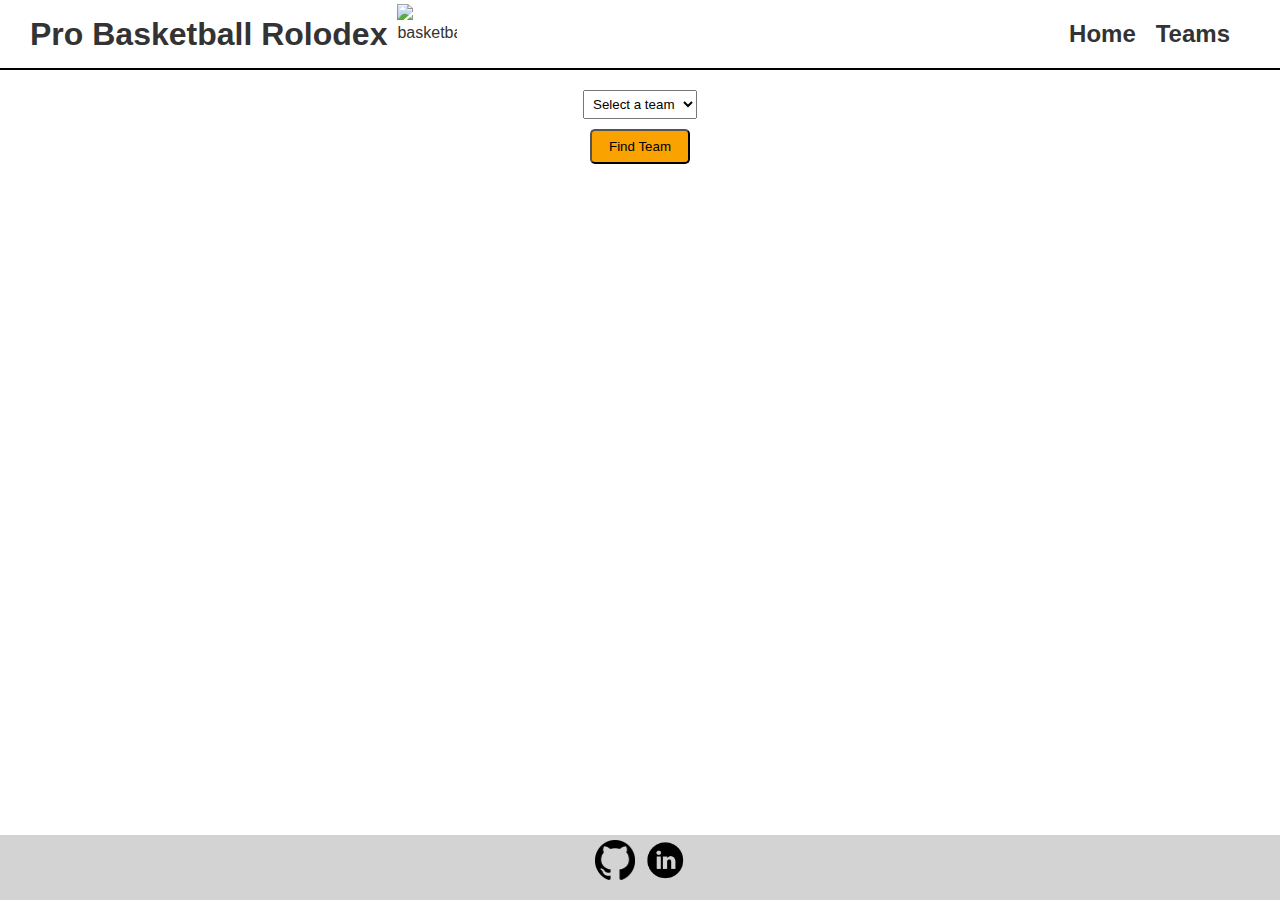
==== teams.html @ 77c17d79 "started with some media queries for home page" ====
<!DOCTYPE html>
<html lang="en">
  <head>
    <meta charset="UTF-8" />
    <meta http-equiv="X-UA-Compatible" content="IE=edge" />
    <meta name="viewport" content="width=device-width, initial-scale=1.0" />
    <link rel="stylesheet" href="styles.css" />
    <script src="https://unpkg.com/axios/dist/axios.min.js"></script>
 
    <title>Pro Basketball Rolodex | Teams</title>
  </head>
  <body>

    <div class="background-img">
      <header>
        <div class="navbar">
          <div id="logo">
            <h1>Pro Basketball Rolodex</h1>
            <img
              src="./assets/basketballicon.ico"
              alt="basketball"
              id="bball"
            />
          </div>
          <nav>
            <ul class="nav-links">
              <li><a href="index.html">Home</a></li>
              <li><a href="teams.html">Teams</a></li>
              
            </ul>
          </nav>
        </div>
      </header>

      <main>
        <div class="team-container">
          <select id="team-select">
            <option hidden default selected='false'>Select a team</option>
          </select>
          <button id="team-btn">Find Team</button>
        </div>

          <div class="team-roster">
          </div>
      </main>
    

    <footer class="footer">
    <div class="icon-div">
      <a href="https://github.com/Kevin-c-miller" target="_blank"
        ><img src="./assets/github.png" alt="github icon"
      /></a>
      <a
        href="https://www.linkedin.com/in/kevin-miller-9b26b470/"
        target="_blank"
        ><img src="./assets/linkedin.png" alt="linkedin icon"
      /></a>
      </div>
    </footer>
       <script  src="script.js"></script>
  </body>
</html>
---- styles.css ----
* {
  padding: 0;
  margin: 0;
  box-sizing: border-box;
  /* border: 1px solid black; */
}

body {
  font-family: sans-serif;
  background: #fff;
  color: #333;
  line-height: 1.6;
}

h1 {
  display: flex;
  justify-content: start;
  align-items: center;
  font-weight: bold;
  line-height: 1.2;
  margin-right: 10px;
}

/* navbar */

.navbar {
  display: flex;
  align-items: center;
  justify-content: space-between;
  width: 100%;
  height: 70px;
  top: 0px;
  padding: 0 30px;
  background: transparent;
  border-bottom: 2px solid black;
}

#logo {
  display: flex;
  justify-content: flex-start;
}

#bball {
  display: inline;
  height: 60px;
  width: 60px;
}

.navbar ul {
  list-style: none;
  display: flex;
  justify-content: flex-end;
  padding: 10px;
  font-size: 24px;
}

.navbar ul li {
  padding: 10px;
  font-weight: bold;
}

.navbar a {
  color: #333;
  text-decoration: none;
}

.navbar a:hover {
  opacity: 0.8;
  border-bottom: 2px solid black;
}

.background-img {
  background: url('./assets/hoop.png') no-repeat center center/cover;
  height: 100vh;
}

/* main */

section .search-submit {
  display: flex;
  flex-direction: column;
  justify-content: center;
  align-items: center;
  position: relative;
  margin-top: 100px;
  padding: 20px auto;
  width: 100%;
}

section .main-header {
  display: flex;
  margin: 30px auto 10px;
  padding: 10px;
  align-content: center;
  justify-content: flex-start;
  font-size: 24px;
}

section #user-input {
  margin: 10px;
  width: 250px;
  height: 50px;
  border-radius: 5px;
}

section #user-input[placehoder] {
  text-align: center;
  padding: 5px;
  cursor: auto;
}

section .input-div {
}

section .btn-div {
}

section #submit-btn {
  width: 200px;
  background: orange;
  color: white;
  border-radius: 5px;
  height: 40px;
  cursor: pointer;
}

section #submit-btn:hover {
  opacity: 0.7;
}

/* team.html page main section */

main {
  height: 85vh;
}

main .team-container {
  display: flex;
  flex-direction: column;
  align-items: center;
  margin: 10px;
}

main #team-select {
  padding: 5px;
  margin: 10px;
}

main #team-btn {
  padding: 8px;
  width: 100px;
  background: rgb(249, 162, 0);
  border-radius: 5px;
}

main #team-btn:hover {
  opacity: 0.7;
}

main .team-roster {
  display: flex;
  flex-direction: column;
  align-items: center;
  justify-content: center;
}

/* rendered data from user input */

.player-results {
  display: flex;
  margin: 30px;
  padding: 20px;
  justify-content: center;
  flex-direction: row;
  align-content: center;
}

.player-results .player-bio {
  display: flex;
  flex-direction: column;
  justify-content: center;
  align-items: center;
  color: rgb(7, 138, 27);
  font-weight: bold;
  margin: 25px 0 25px 20px;
  padding: 15px;
  border: 3px solid black;
  background: lightgray;
}

.player-results .playerName-num {
  display: flex;
  flex-direction: column;
  justify-content: center;
  align-items: flex-start;
  color: rgb(7, 138, 27);
  font-weight: bold;
  margin: 25px 20px 25px 0;
  padding: 15px;
  border: 3px solid black;
  background: lightgray;
}

/* footer */

.footer {
  position: fixed;
  left: 0px;
  bottom: 0px;
  height: 65px;
  width: 100%;
  background: lightgray;
}

footer .icon-div {
  display: flex;
  justify-content: center;
  align-items: center;
}

footer img {
  display: flex;

  height: 50px;
  width: 50px;
  padding: 5px;
}

/* media queries */
@media only screen and (max-width: 1000px) {
  #logo h1 {
    font-size: 18px;
  }

  #logo #bball {
    height: 30px;
    width: 30px;
  }

  .navbar ul {
    font-size: 16px;
  }

  section .main-header {
    font-size: 16px;
  }

  .player-results {
    display: flex;
    flex-direction: column;
    align-items: center;
  }

  .player-results .player-bio {
    margin-right: 20px;
    margin-bottom: 0;
  }

  .player-results .playerName-num {
    margin-left: 20px;
    margin-top: 0;
  }
}

@media only screen and (max-width: 770px) {
  section #user-input {
    margin: 10px;
    width: 200px;
    height: 40px;
    border-radius: 5px;
  }
  section #submit-btn {
    width: 175px;
    background: orange;
    color: white;
    border-radius: 5px;
    height: 30px;
    cursor: pointer;
  }

  .player-results .player-bio,
  .playerName-num {
    padding: 4px;
  }

  .player-results .player-bio,
  .playerName-num h2,
  p {
    font-size: 14px;
  }
}
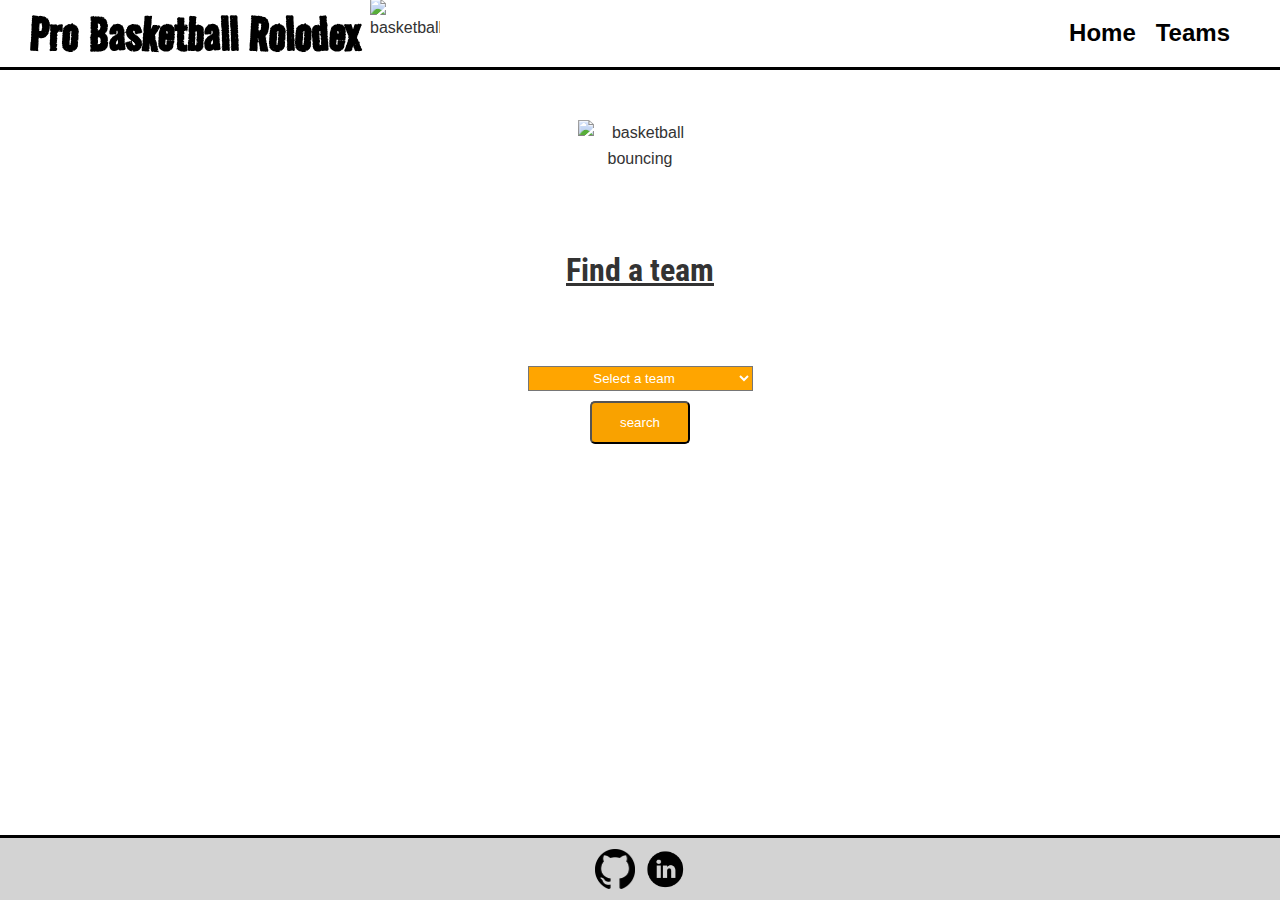
==== commit e61d51cf: "updated more stlying. added some images to teams page" ====
--- a/teams.html
+++ b/teams.html
@@ -6,7 +6,7 @@
     <meta name="viewport" content="width=device-width, initial-scale=1.0" />
     <link rel="stylesheet" href="styles.css" />
     <script src="https://unpkg.com/axios/dist/axios.min.js"></script>
- 
+ <script defer src="teams.js"></script>
     <title>Pro Basketball Rolodex | Teams</title>
   </head>
   <body>
@@ -17,7 +17,7 @@
           <div id="logo">
             <h1>Pro Basketball Rolodex</h1>
             <img
-              src="./assets/basketballicon.ico"
+              src="https://media.giphy.com/media/TdRLRrC6z0601YYTf4/giphy.gif"
               alt="basketball"
               id="bball"
             />
@@ -33,15 +33,18 @@
       </header>
 
       <main>
-        <div class="team-container">
-          <select id="team-select">
-            <option hidden default selected='false'>Select a team</option>
-          </select>
-          <button id="team-btn">Find Team</button>
-        </div>
+      <div class="team-header">
+        <img src="https://media.giphy.com/media/eTmhDrIQGaBAFfOQOu/giphy.gif" alt = "basketball bouncing" />
+        <h2>Find a team</h2>
+      </div>
+      <div class="team-container">
+        <select id="team-select">
+          <option hidden default selected='false'>Select a team</option>
+        </select>
+        <button id="team-btn">search</button>
+      </div>
 
-          <div class="team-roster">
-          </div>
+          <div class="team-info"></div>
       </main>
     
 
@@ -57,6 +60,6 @@
       /></a>
       </div>
     </footer>
-       <script  src="script.js"></script>
+       
   </body>
 </html>
--- a/styles.css
+++ b/styles.css
@@ -1,3 +1,5 @@
+@import url('https://fonts.googleapis.com/css2?family=Lato:wght@300&family=Road+Rage&family=Roboto+Condensed&display=swap');
+
 * {
   padding: 0;
   margin: 0;
@@ -10,15 +12,6 @@
   background: #fff;
   color: #333;
   line-height: 1.6;
-}
-
-h1 {
-  display: flex;
-  justify-content: start;
-  align-items: center;
-  font-weight: bold;
-  line-height: 1.2;
-  margin-right: 10px;
 }
 
 /* navbar */
@@ -32,18 +25,37 @@
   top: 0px;
   padding: 0 30px;
   background: transparent;
-  border-bottom: 2px solid black;
+  border-bottom: 3px solid black;
+  overflow: hidden;
 }
 
 #logo {
   display: flex;
   justify-content: flex-start;
+}
+
+#logo h1 {
+  display: flex;
+  justify-content: start;
+  align-items: center;
+  font-weight: bold;
+  line-height: 1.2;
+  margin-right: 10px;
+  text-decoration: none;
+  color: black;
+  font-family: 'Road Rage', sans-serif;
+  font-size: 56px;
+}
+
+#logo a {
+  display: flex;
+  text-decoration: none;
 }
 
 #bball {
   display: inline;
-  height: 60px;
-  width: 60px;
+  height: 70px;
+  width: 70px;
 }
 
 .navbar ul {
@@ -54,19 +66,16 @@
   font-size: 24px;
 }
 
-.navbar ul li {
+.navbar ul li a {
   padding: 10px;
   font-weight: bold;
-}
-
-.navbar a {
-  color: #333;
+  color: black;
   text-decoration: none;
 }
 
-.navbar a:hover {
+.navbar ul li:hover {
   opacity: 0.8;
-  border-bottom: 2px solid black;
+  border-bottom: 5px solid rgb(184, 122, 6);
 }
 
 .background-img {
@@ -103,16 +112,10 @@
   border-radius: 5px;
 }
 
-section #user-input[placehoder] {
+input[type='text'] {
   text-align: center;
   padding: 5px;
-  cursor: auto;
-}
-
-section .input-div {
-}
-
-section .btn-div {
+  cursor: default;
 }
 
 section #submit-btn {
@@ -134,11 +137,32 @@
   height: 85vh;
 }
 
+main .team-header {
+  display: flex;
+  text-align: center;
+  margin: 50px auto 5px;
+  justify-content: center;
+  align-items: center;
+  flex-direction: column;
+}
+
+main .team-header h2 {
+  font-size: 32px;
+  font-family: 'Roboto Condensed', sans-serif;
+  font-weight: bold;
+  text-decoration: underline;
+}
+
+main .team-header img {
+  height: 125px;
+  width: 125px;
+}
+
 main .team-container {
   display: flex;
   flex-direction: column;
   align-items: center;
-  margin: 10px;
+  margin: 10px auto 10px;
 }
 
 main #team-select {
@@ -147,7 +171,7 @@
 }
 
 main #team-btn {
-  padding: 8px;
+  padding: 12px;
   width: 100px;
   background: rgb(249, 162, 0);
   border-radius: 5px;
@@ -164,6 +188,67 @@
   justify-content: center;
 }
 
+main .team-container {
+  display: flex;
+  flex-direction: column;
+  align-items: center;
+  margin: 40px auto 10px;
+  padding: 20px;
+}
+
+main #team-select {
+  width: 225px;
+  height: 25px;
+  padding: 0;
+  text-align: center;
+  background: orange;
+  color: white;
+}
+
+main #team-btn {
+  cursor: pointer;
+  color: white;
+}
+
+main .team-info {
+  display: flex;
+  flex-direction: row;
+  margin: 5px auto;
+  padding: 20px;
+  width: 50%;
+}
+
+main .team-div {
+  display: flex;
+  flex-direction: column;
+  align-items: center;
+  background: lightgray;
+  width: 500px;
+  margin: auto;
+  padding: 25px;
+  border: 5px solid black;
+  border-radius: 10px;
+}
+
+main .logos {
+  display: flex;
+  flex-direction: row;
+  align-content: center;
+  justify-content: center;
+  margin: auto;
+  padding: 10px;
+}
+
+main .logos img {
+  border: 5px solid black;
+  border-radius: 50%;
+  padding: 15px;
+  height: 230px;
+  width: 230px;
+  margin: 10px;
+  background: lightgray;
+}
+
 /* rendered data from user input */
 
 .player-results {
@@ -178,38 +263,43 @@
 .player-results .player-bio {
   display: flex;
   flex-direction: column;
-  justify-content: center;
-  align-items: center;
-  color: rgb(7, 138, 27);
+}
+
+.player-results .playerName-num {
+  display: flex;
+  flex-direction: column;
+}
+
+.player-results .player-div,
+.stats-div {
+  display: flex;
+  flex-direction: column;
+  background: lightgray;
+  justify-content: center;
+  align-items: flex-start;
+  color: black;
   font-weight: bold;
-  margin: 25px 0 25px 20px;
+  margin: 25px auto;
   padding: 15px;
-  border: 3px solid black;
-  background: lightgray;
-}
-
-.player-results .playerName-num {
-  display: flex;
-  flex-direction: column;
-  justify-content: center;
-  align-items: flex-start;
-  color: rgb(7, 138, 27);
-  font-weight: bold;
-  margin: 25px 20px 25px 0;
-  padding: 15px;
-  border: 3px solid black;
-  background: lightgray;
+  border: 2px solid orange;
+  height: 100%;
+  border-radius: 10px;
 }
 
 /* footer */
 
 .footer {
   position: fixed;
+  display: flex;
   left: 0px;
   bottom: 0px;
   height: 65px;
   width: 100%;
   background: lightgray;
+  align-content: center;
+  justify-content: center;
+  align-items: center;
+  border-top: 3px solid black;
 }
 
 footer .icon-div {
@@ -220,55 +310,75 @@
 
 footer img {
   display: flex;
-
   height: 50px;
   width: 50px;
   padding: 5px;
 }
 
+footer img:hover {
+  cursor: pointer;
+  opacity: 0.8;
+}
+
+/* error message */
+.player-bio .error-div {
+  background: lightgray;
+  border: 5px solid black;
+}
+
+.player-bio .error-div h3 {
+  text-align: center;
+}
+
 /* media queries */
 @media only screen and (max-width: 1000px) {
   #logo h1 {
-    font-size: 18px;
+    font-size: 36px;
   }
 
   #logo #bball {
-    height: 30px;
-    width: 30px;
+    height: 40px;
+    width: 40px;
   }
 
   .navbar ul {
-    font-size: 16px;
+    font-size: 20px;
   }
 
   section .main-header {
     font-size: 16px;
   }
 
+  main .team-info {
+    width: 45%;
+  }
+
   .player-results {
     display: flex;
-    flex-direction: column;
+    flex-direction: row;
+  }
+
+  .player-results .player-results .player-div {
+    display: flex;
+    flex-direction: row;
     align-items: center;
-  }
-
-  .player-results .player-bio {
-    margin-right: 20px;
-    margin-bottom: 0;
-  }
-
-  .player-results .playerName-num {
-    margin-left: 20px;
-    margin-top: 0;
+    margin-bottom: 2px;
+    width: 35%;
   }
 }
 
 @media only screen and (max-width: 770px) {
+  section .search-submit {
+    margin-top: 15px;
+  }
+
   section #user-input {
     margin: 10px;
     width: 200px;
     height: 40px;
     border-radius: 5px;
   }
+
   section #submit-btn {
     width: 175px;
     background: orange;
@@ -278,9 +388,11 @@
     cursor: pointer;
   }
 
-  .player-results .player-bio,
-  .playerName-num {
+  .player-results {
     padding: 4px;
+    width: 100%;
+    height: 75%;
+    margin: 20px 3px 3px;
   }
 
   .player-results .player-bio,
@@ -288,4 +400,71 @@
   p {
     font-size: 14px;
   }
-}
+
+  .player-results .player-div {
+    display: flex;
+    font-size: 14px;
+    margin-bottom: 2px;
+    width: 100%;
+    height: 60%;
+    margin: 2px;
+    align-items: flex-start;
+    padding: 4px;
+  }
+
+  .player-results .stats-div {
+    display: flex;
+    align-items: flex-start;
+    font-size: 14px;
+    margin-top: 0;
+    width: 100%;
+    height: 60%;
+    padding: 4px;
+    margin: 2px;
+  }
+
+  main .team-info {
+    margin-top: 100px;
+  }
+
+  main .team-container {
+    margin-top: 100px;
+  }
+
+  main .team-info .team-div {
+    width: 100%;
+    font-size: 14px;
+  }
+}
+
+@media only screen and (max-width: 600px) {
+  #logo h1 {
+    font-size: 21px;
+  }
+  #logo #bball {
+    height: 20px;
+    width: 20px;
+  }
+
+  .navbar ul {
+    font-size: 12px;
+    padding: 4px;
+  }
+
+  main .team-info {
+    margin-top: 100px;
+  }
+
+  main .team-container {
+    margin-top: 100px;
+  }
+
+  .footer .icon-div a {
+    display: flex;
+    justify-content: center;
+    align-items: center;
+    height: 30px;
+    width: 30px;
+    margin: 10px;
+  }
+}
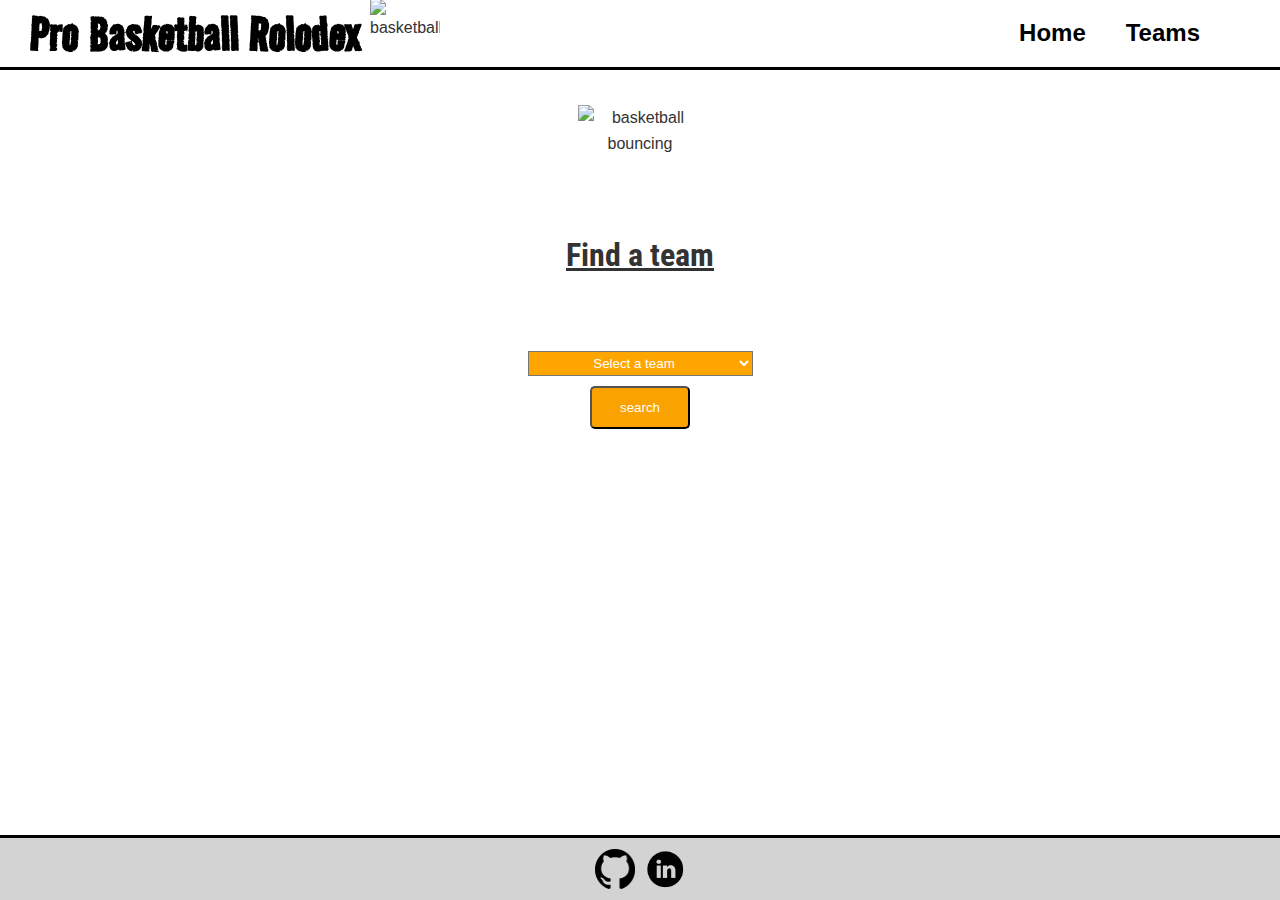
==== commit 4904bc67: "made one more small change, added the hyperlink to the h1 on the teams.html page" ====
--- a/teams.html
+++ b/teams.html
@@ -15,7 +15,7 @@
       <header>
         <div class="navbar">
           <div id="logo">
-            <h1>Pro Basketball Rolodex</h1>
+            <a href="index.html"><h1>Pro Basketball Rolodex</h1></a>
             <img
               src="https://media.giphy.com/media/TdRLRrC6z0601YYTf4/giphy.gif"
               alt="basketball"
--- a/styles.css
+++ b/styles.css
@@ -64,6 +64,7 @@
   justify-content: flex-end;
   padding: 10px;
   font-size: 24px;
+  margin: 0 20px;
 }
 
 .navbar ul li a {
@@ -71,6 +72,10 @@
   font-weight: bold;
   color: black;
   text-decoration: none;
+}
+
+.navbar ul li {
+  margin: 0 10px;
 }
 
 .navbar ul li:hover {
@@ -140,7 +145,7 @@
 main .team-header {
   display: flex;
   text-align: center;
-  margin: 50px auto 5px;
+  margin: 35px auto 5px;
   justify-content: center;
   align-items: center;
   flex-direction: column;
@@ -349,8 +354,44 @@
     font-size: 16px;
   }
 
+  main .team-header {
+    display: flex;
+    text-align: center;
+    margin: 30px auto 5px;
+    justify-content: center;
+    align-items: center;
+    flex-direction: column;
+  }
+
+  main .team-header h2 {
+    font-size: 32px;
+    font-family: 'Roboto Condensed', sans-serif;
+    font-weight: bold;
+    text-decoration: underline;
+  }
+
   main .team-info {
-    width: 45%;
+    width: 50%;
+    padding: 0;
+  }
+
+  main .team-info .team-div {
+    width: 100%;
+    height: 50%;
+    padding: 5px;
+  }
+
+  main .team-info .team-div h3,
+  p {
+    font-size: 16px;
+  }
+
+  main .team-container {
+    display: flex;
+    flex-direction: column;
+    align-items: center;
+    margin: 10px auto 5px;
+    padding: 20px;
   }
 
   .player-results {
@@ -387,6 +428,62 @@
     height: 30px;
     cursor: pointer;
   }
+  main .team-header {
+    display: flex;
+    text-align: center;
+    margin: 5px auto 5px;
+    justify-content: center;
+    align-items: center;
+    flex-direction: column;
+  }
+
+  main .team-header h2 {
+    font-size: 32px;
+    font-family: 'Roboto Condensed', sans-serif;
+    font-weight: bold;
+    text-decoration: underline;
+  }
+
+  main .team-container {
+    margin: 5px auto;
+  }
+
+  main .team-info {
+    width: 45%;
+    padding: 0;
+    height: 50%;
+    justify-content: space-evenly;
+    margin: 0 auto;
+  }
+
+  main .team-info .team-div {
+    width: 100%;
+    height: 150px;
+    padding: 5px;
+    margin: 0 auto;
+  }
+
+  main .team-info .team-div h3,
+  p {
+    font-size: 12px;
+  }
+
+  main .team-info .logos {
+    margin: 0 auto;
+    padding: 2px;
+  }
+  main .team-info .logos img {
+    height: 100px;
+    width: 100px;
+  }
+
+  main .team-container {
+    display: flex;
+    flex-direction: column;
+    align-items: center;
+    margin: 10px auto 5px;
+    padding: 20px;
+  }
 
   .player-results {
     padding: 4px;
@@ -428,7 +525,7 @@
   }
 
   main .team-container {
-    margin-top: 100px;
+    margin-top: 10px;
   }
 
   main .team-info .team-div {
@@ -439,7 +536,7 @@
 
 @media only screen and (max-width: 600px) {
   #logo h1 {
-    font-size: 21px;
+    font-size: 18px;
   }
   #logo #bball {
     height: 20px;
@@ -450,13 +547,42 @@
     font-size: 12px;
     padding: 4px;
   }
+  main .team-container {
+    margin: 5px;
+  }
+
+  main .team-header h2 {
+    font-size: 20px;
+    font-family: 'Roboto Condensed', sans-serif;
+    font-weight: bold;
+    text-decoration: underline;
+    margin: 5px;
+  }
+  main .team-header img {
+    height: 80px;
+    width: 80px;
+  }
 
   main .team-info {
-    margin-top: 100px;
-  }
-
-  main .team-container {
-    margin-top: 100px;
+    margin: 5px auto 2px;
+    width: 50%;
+    height: 200px;
+  }
+
+  main .team-info .team-div {
+    width: 100%;
+    font-size: 14px;
+    height: 100%;
+    padding: 10px;
+  }
+
+  main .team-info .team-div h3,
+  p {
+    font-size: 10px;
+  }
+
+  main .team-info .logos {
+    height: 75px;
   }
 
   .footer .icon-div a {
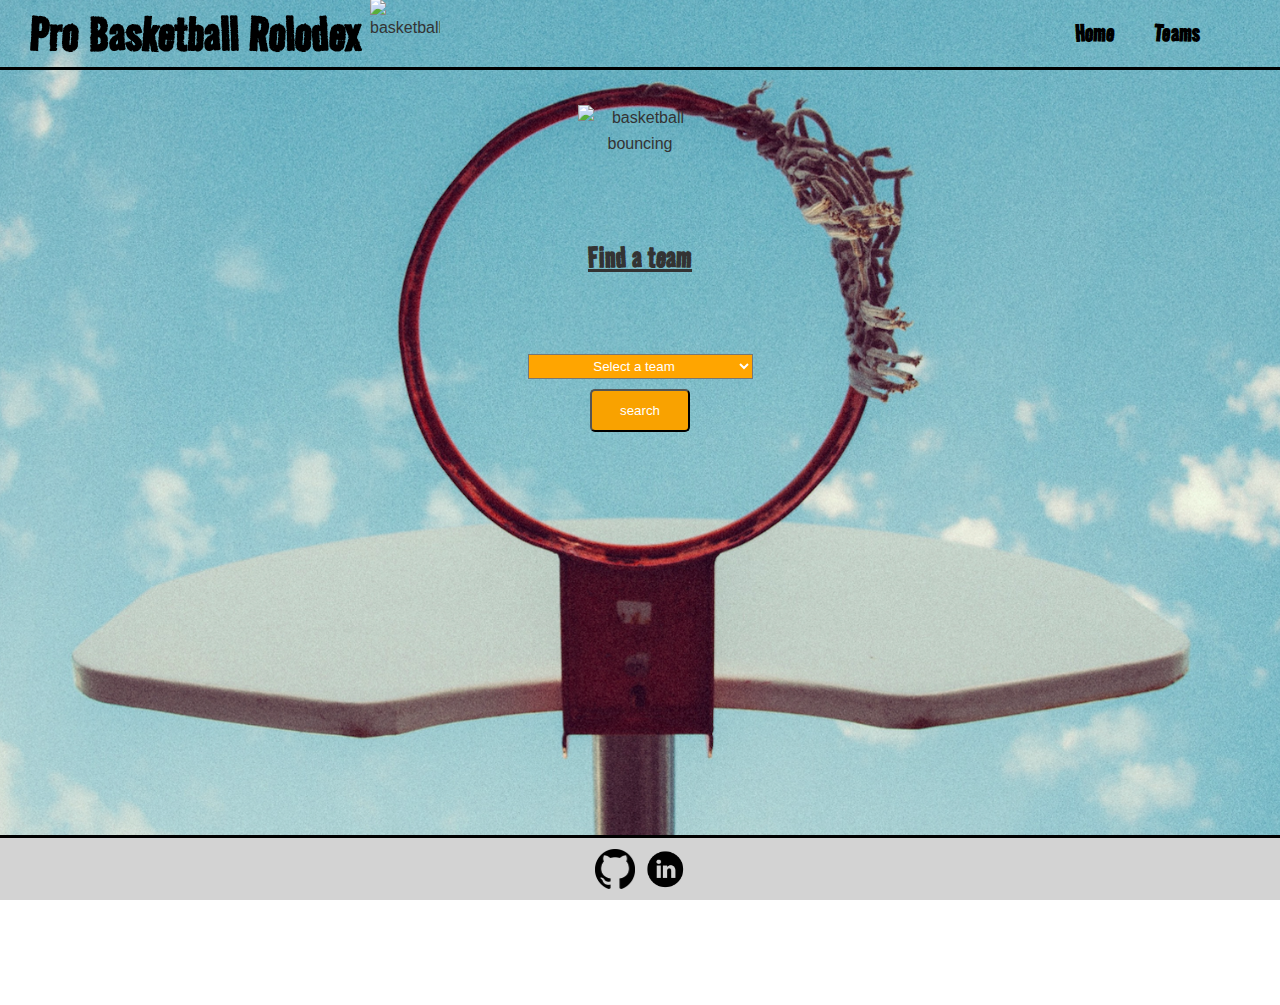
==== commit e7272c65: "updated a few small bugs on no player image" ====
--- a/teams.html
+++ b/teams.html
@@ -51,12 +51,12 @@
     <footer class="footer">
     <div class="icon-div">
       <a href="https://github.com/Kevin-c-miller" target="_blank"
-        ><img src="./assets/github.png" alt="github icon"
+        ><img src="./assets/social/github.png" alt="github icon"
       /></a>
       <a
         href="https://www.linkedin.com/in/kevin-miller-9b26b470/"
         target="_blank"
-        ><img src="./assets/linkedin.png" alt="linkedin icon"
+        ><img src="./assets/social/linkedin.png" alt="linkedin icon"
       /></a>
       </div>
     </footer>
--- a/styles.css
+++ b/styles.css
@@ -7,13 +7,20 @@
   /* border: 1px solid black; */
 }
 
+html {
+  background: url('./assets/images/hoop.png') no-repeat center center fixed;
+  -webkit-background-size: cover;
+  -moz-background-size: cover;
+  -o-background-size: cover;
+  background-size: cover;
+}
 body {
+  min-height: 100vh !important;
+  position: relative;
   font-family: sans-serif;
-  background: #fff;
   color: #333;
   line-height: 1.6;
 }
-
 /* navbar */
 
 .navbar {
@@ -32,6 +39,7 @@
 #logo {
   display: flex;
   justify-content: flex-start;
+  flex-wrap: wrap;
 }
 
 #logo h1 {
@@ -53,7 +61,7 @@
 }
 
 #bball {
-  display: inline;
+  display: flex;
   height: 70px;
   width: 70px;
 }
@@ -76,6 +84,8 @@
 
 .navbar ul li {
   margin: 0 10px;
+  font-family: 'Road Rage', sans-serif;
+  font-size: 28px;
 }
 
 .navbar ul li:hover {
@@ -84,11 +94,13 @@
 }
 
 .background-img {
-  background: url('./assets/hoop.png') no-repeat center center/cover;
-  height: 100vh;
 }
 
 /* main */
+
+main {
+  min-height: 100vh;
+}
 
 section .search-submit {
   display: flex;
@@ -107,7 +119,8 @@
   padding: 10px;
   align-content: center;
   justify-content: flex-start;
-  font-size: 24px;
+  font-family: 'Road Rage', sans-serif;
+  font-size: 34px;
 }
 
 section #user-input {
@@ -121,6 +134,8 @@
   text-align: center;
   padding: 5px;
   cursor: default;
+  font-family: 'Lato', sans-serif;
+  font-weight: bold;
 }
 
 section #submit-btn {
@@ -130,6 +145,7 @@
   border-radius: 5px;
   height: 40px;
   cursor: pointer;
+  font-family: 'Lato', sans-serif;
 }
 
 section #submit-btn:hover {
@@ -139,7 +155,7 @@
 /* team.html page main section */
 
 main {
-  height: 85vh;
+  height: 100%;
 }
 
 main .team-header {
@@ -152,8 +168,8 @@
 }
 
 main .team-header h2 {
-  font-size: 32px;
-  font-family: 'Roboto Condensed', sans-serif;
+  font-size: 34px;
+  font-family: 'Road Rage', sans-serif;
   font-weight: bold;
   text-decoration: underline;
 }
@@ -256,8 +272,9 @@
 
 /* rendered data from user input */
 
-.player-results {
-  display: flex;
+body main .player-results {
+  display: flex;
+  flex-direction: row;
   margin: 30px;
   padding: 20px;
   justify-content: center;
@@ -268,27 +285,43 @@
 .player-results .player-bio {
   display: flex;
   flex-direction: column;
-}
-
-.player-results .playerName-num {
-  display: flex;
-  flex-direction: column;
+  margin: 25px 5px;
+}
+
+.player-results .playerName-num .player-image {
+  display: flex;
+  flex-direction: column;
+  margin: 25px 5px;
 }
 
 .player-results .player-div,
-.stats-div {
-  display: flex;
-  flex-direction: column;
-  background: lightgray;
+.stats-div,
+.headshot-div {
+  display: flex;
+  flex-direction: column;
+  background: white;
   justify-content: center;
   align-items: flex-start;
   color: black;
   font-weight: bold;
-  margin: 25px auto;
+  margin: 25px 5px;
   padding: 15px;
   border: 2px solid orange;
   height: 100%;
   border-radius: 10px;
+}
+
+.headshot-div {
+  border-radius: 20%;
+  padding: 0px !important;
+}
+
+.headshot-div img {
+  padding: 0 auto;
+  margin: 0 auto;
+  height: 250px;
+  width: 275px;
+  border-radius: 40px;
 }
 
 /* footer */
@@ -335,6 +368,14 @@
   text-align: center;
 }
 
+.narrow-search {
+  background: lightgray;
+  font-weight: bold;
+  padding: 20px;
+  border: 3px solid black;
+  border-radius: 5px;
+}
+
 /* media queries */
 @media only screen and (max-width: 1000px) {
   #logo h1 {
@@ -365,7 +406,7 @@
 
   main .team-header h2 {
     font-size: 32px;
-    font-family: 'Roboto Condensed', sans-serif;
+    font-family: 'Road Rage', sans-serif;
     font-weight: bold;
     text-decoration: underline;
   }
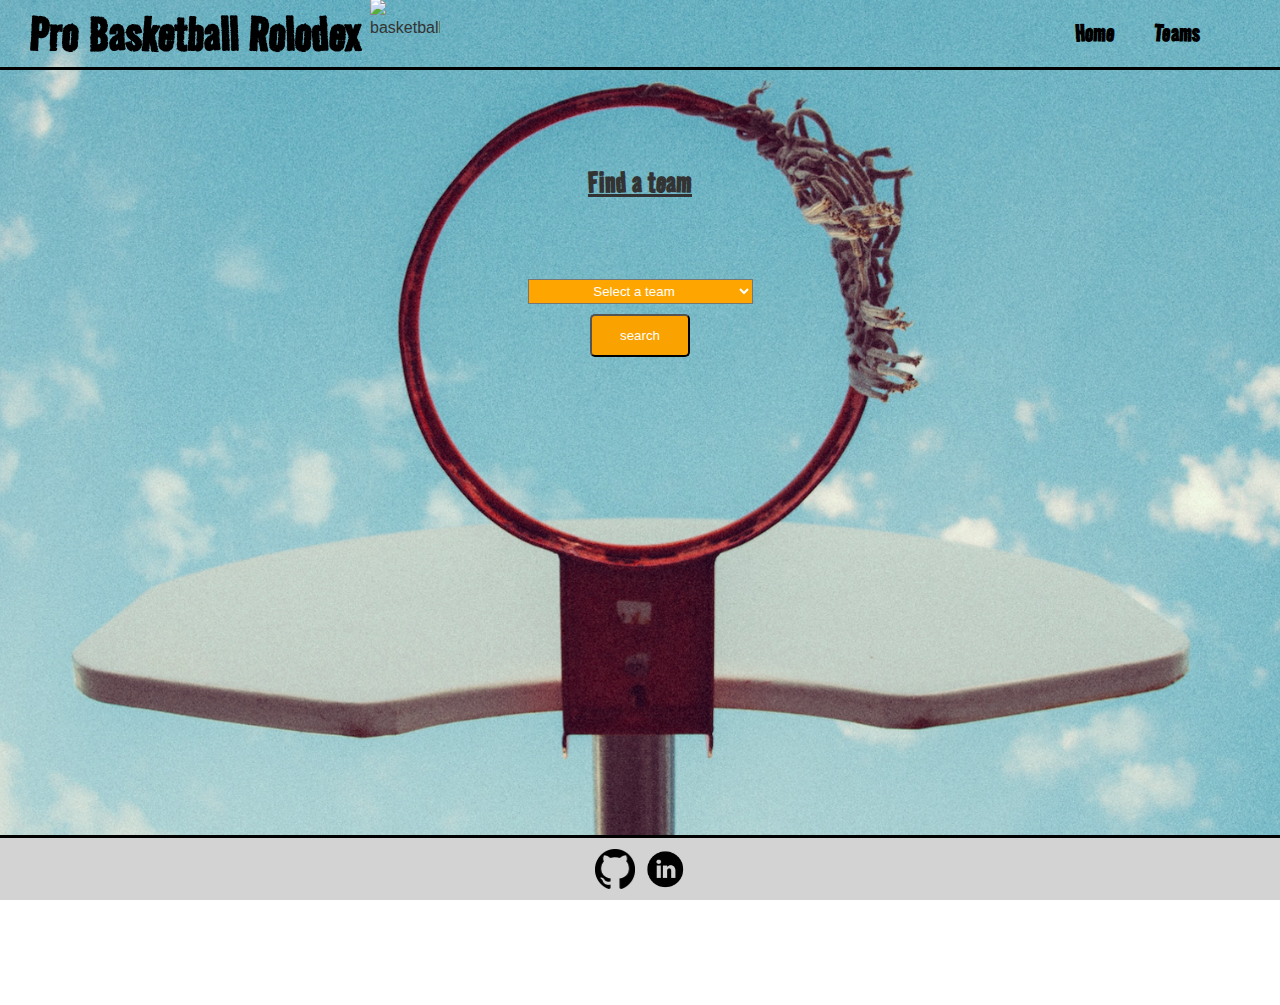
==== commit f02ce76d: "removed a gif from teams.html page and pushed h2 header down a bit so it isnt blocked by the backgro" ====
--- a/teams.html
+++ b/teams.html
@@ -34,7 +34,7 @@
 
       <main>
       <div class="team-header">
-        <img src="https://media.giphy.com/media/eTmhDrIQGaBAFfOQOu/giphy.gif" alt = "basketball bouncing" />
+        
         <h2>Find a team</h2>
       </div>
       <div class="team-container">
--- a/styles.css
+++ b/styles.css
@@ -172,6 +172,7 @@
   font-family: 'Road Rage', sans-serif;
   font-weight: bold;
   text-decoration: underline;
+  margin-top: 50px;
 }
 
 main .team-header img {
